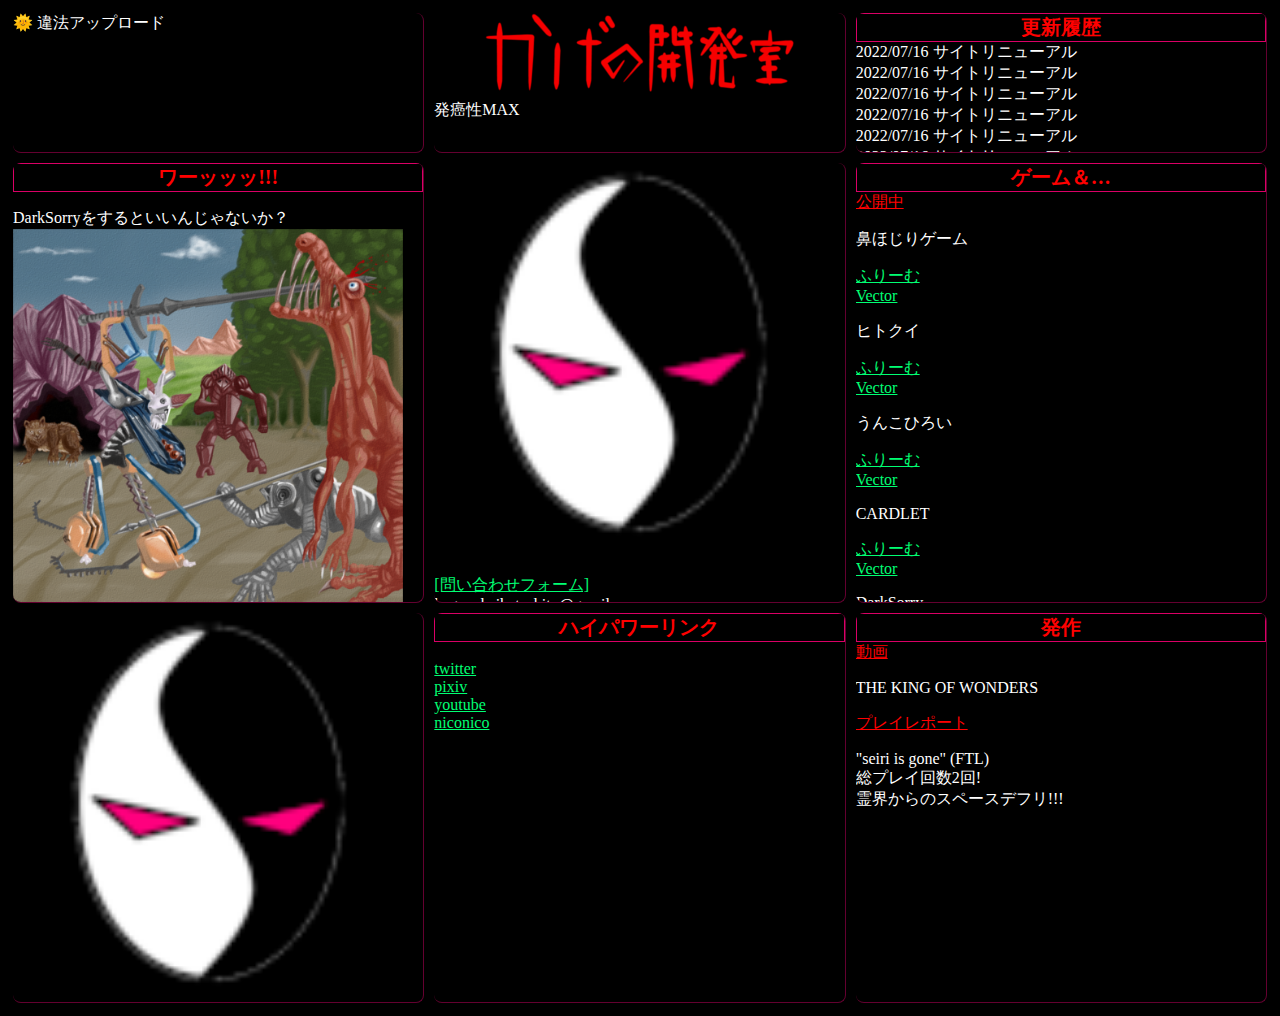
==== index.html @ a71bf1b0 "init" ====
<!DOCTYPE html>
<html lang="ja">
<head>
    <!--
        古池や　蛙飛びこむ　マジ？
        ってマジなのですか？
        
        ―――いや…

　　　　　　　　　　    奇蹟のカーニバル

　　　　　　　　　　開　　　　　幕　　　　　だ
　　 　　　　 ｎ:　　　　　　 ＿＿＿　　　　 　ｎ:
　　 　 　　　|｜　　　　／　＿＿　＼　　　 .|｜
　　 　 　　　|｜　　　　|　|(ﾟ)　　(ﾟ)|　|　　 　|｜
　　 　 　　ｆ｢| |^ﾄ　　 　ヽ ￣￣￣ /　　　｢| |^|`|
　　 　 　　|: ::　 ! ]　　　　 ￣□￣ 　　　 | !　 : ::]
　　 　　　 ヽ　　,ｲ　 ／￣￣ハ￣￣＼　 ヽ　　ｲ
     

        (積載限界超過)
    -->
    <meta charset="UTF-8">
    <meta http-equiv="X-UA-Compatible" content="IE=edge">
    <meta name="viewport" content="width=device-width, initial-scale=1.0">
    <link rel="stylesheet" href="ccccccccccssssssssssssssssssss/k.css">
    <title>かげの開発室</title>
    <link rel="icon" href="favicon.ico">
</head>
<body>
    <div class="wrapper">
        <div class="masonry-grid__item">
            &#x1f31e;
            違法アップロード
            <!--
            ここにエルデンリングのサントラを貼る
            -->
            <!--
            autoplayが効かないとは…
            <br>
            <audio controls autoplay src="66_The Final Battle.mp3">
                Your browser does not support the <code>audio</code> element.
            </audio>
            -->
        </div>
        <div class="masonry-grid__item">      
            <h1>
                <img src="trash/a.png" alt="かげの開発室">
            </h1>      
            発癌性MAX
        </div>
        <div class="masonry-grid__item">
            <h2>更新履歴</h2>
            <div>
                <div class="scrollbox">
                    2022/07/16 サイトリニューアル<br>
                    2022/07/16 サイトリニューアル<br>
                    2022/07/16 サイトリニューアル<br>
                    2022/07/16 サイトリニューアル<br>
                    2022/07/16 サイトリニューアル<br>
                    2022/07/16 サイトリニューアル<br>
                </div>
            </div>
        </div>
        <div class="masonry-grid__item">
            <h2>ワーッッッ!!!</h2>
            <p>
                DarkSorryをするといいんじゃないか？
                <br>
                <a href="https://twitter.com/kage0000">
                    <img src="trash/sorry2.png" class="img_item">
                </a>
                <br>
                でっけぇ気が近づいてくる…!
            </p>
        </div>
        <div class="masonry-grid__item">
            <div>
                <img src="trash/kage201m9.png" class="img_item">
            </div>
            <div>
                <br>
                <a href="">[問い合わせフォーム]</a>
                <br>
                kagenokaihatushitu@gmail.com
            </div>
        </div>
        <div class="masonry-grid__item">
            <h2>ゲーム＆…</h2>            
            <h3>公開中</h3>
            <P> 
                <h4>鼻ほじりゲーム</h4>
                <P> 
                    <a href="http://www.freem.ne.jp/game/win/g02163.html">ふりーむ</a>
                    <br>
                    <a href="http://www.vector.co.jp/soft/win95/game/se477155.html">Vector</a>
                </P>
                <h4>ヒトクイ</h4>
                <P> 
                    <a href="http://www.freem.ne.jp/game/win/g02163.html">ふりーむ</a>
                    <br>
                    <a href="http://www.vector.co.jp/soft/win95/game/se477155.html">Vector</a>
                </P>
                <h4>うんこひろい</h4>
                <P> 
                    <a href="http://www.freem.ne.jp/game/win/g02163.html">ふりーむ</a>
                    <br>
                    <a href="http://www.vector.co.jp/soft/win95/game/se477155.html">Vector</a>
                </P>           
                <h4>CARDLET</h4>
                <P> 
                    <a href="http://www.freem.ne.jp/game/win/g02163.html">ふりーむ</a>
                    <br>
                    <a href="http://www.vector.co.jp/soft/win95/game/se477155.html">Vector</a>
                </P>  
                <h4>DarkSorry</h4>
                <P> 
                    <a href="http://www.freem.ne.jp/game/win/g02163.html">ふりーむ</a>
                    <br>
                    <a href="http://www.vector.co.jp/soft/win95/game/se477155.html">Vector</a>
                </P>                 
            </P>
            <h3>公開停止</h3>
            <P> 
                ヘルメットたいそー
                <br>
                シャドウキラー
            </P>
            <h3>迷宮入り</h3>
            <P> 
                <a href="karaaman.html">カラーマン</a>
            </P>
            <h3>墓地</h3>
            <P> 
                窓ふきゲーム
            </P>
        </div>
        <div class="masonry-grid__item">
            <img src="trash/kage201m9.png" class="img_item">
        </div>
        <div class="masonry-grid__item">
            <h2>ハイパワーリンク</h2>
            <br>
            <a href="https://twitter.com/kage0000">twitter</a>
            <br>
            <a href="http://pixiv.me/kage_0000">pixiv</a>
            <br>
            <a href="http://www.youtube.com/user/KAGE000000">youtube</a>
            <br>
            <a href="http://www.nicovideo.jp/user/6159366">niconico</a>
        </div>
        <div class="masonry-grid__item">
            <h2>発作</h2>
            <h3>動画</h3>
            <P> 
                THE KING OF WONDERS
            </P>
            <h3>プレイレポート</h3>
            <P>
                "seiri is gone" (FTL)
                <br>
                総プレイ回数2回!
                <br>
                霊界からのスペースデフリ!!!
            </P>
        </div>
    </div>
</body>
</html>
---- ccccccccccssssssssssssssssssss/k.css ----
@charset "utf-8";

body {
    background-color: rgba(0, 0, 0, 1);
    color: white;
    white-space: nowrap;
}
a {
    color: rgb(0, 255, 115);
}
h1 {
    text-align: center;
    margin: 0;
    
}
h2 {
    color: red;
    font-size: 1.25rem;
    text-align: center;
    margin: 0;
    border: 1px solid;
    border-color: rgb(218, 0, 102);
}
h3 {
    color: red;
    font-size: 1.0rem;
    text-decoration: underline;
    font-style: normal;
    font-weight: normal;
    margin: 0;
}
h4 {
    font-size: 1.0rem;
    font-style: normal;
    font-weight: normal;
    margin: 0;
}

.wrapper {
    display: grid;
    grid-template-columns: 1fr 1fr 1fr;
    grid-template-rows: 150px 450px 400px;
}

.masonry-grid__item {
    break-inside: avoid;    
    overflow: hidden;
    border: 1px solid;
    border-radius: 8px;
    border-color: rgb(100, 0, 48);
    border-top: transparent;
    border-left: transparent;
    margin: 5px;
}

.img_item {
    width: 95%;
    object-fit: cover;
}

.scrollbox {
    overflow:auto;
    width: 100%;
    height:100%;
}
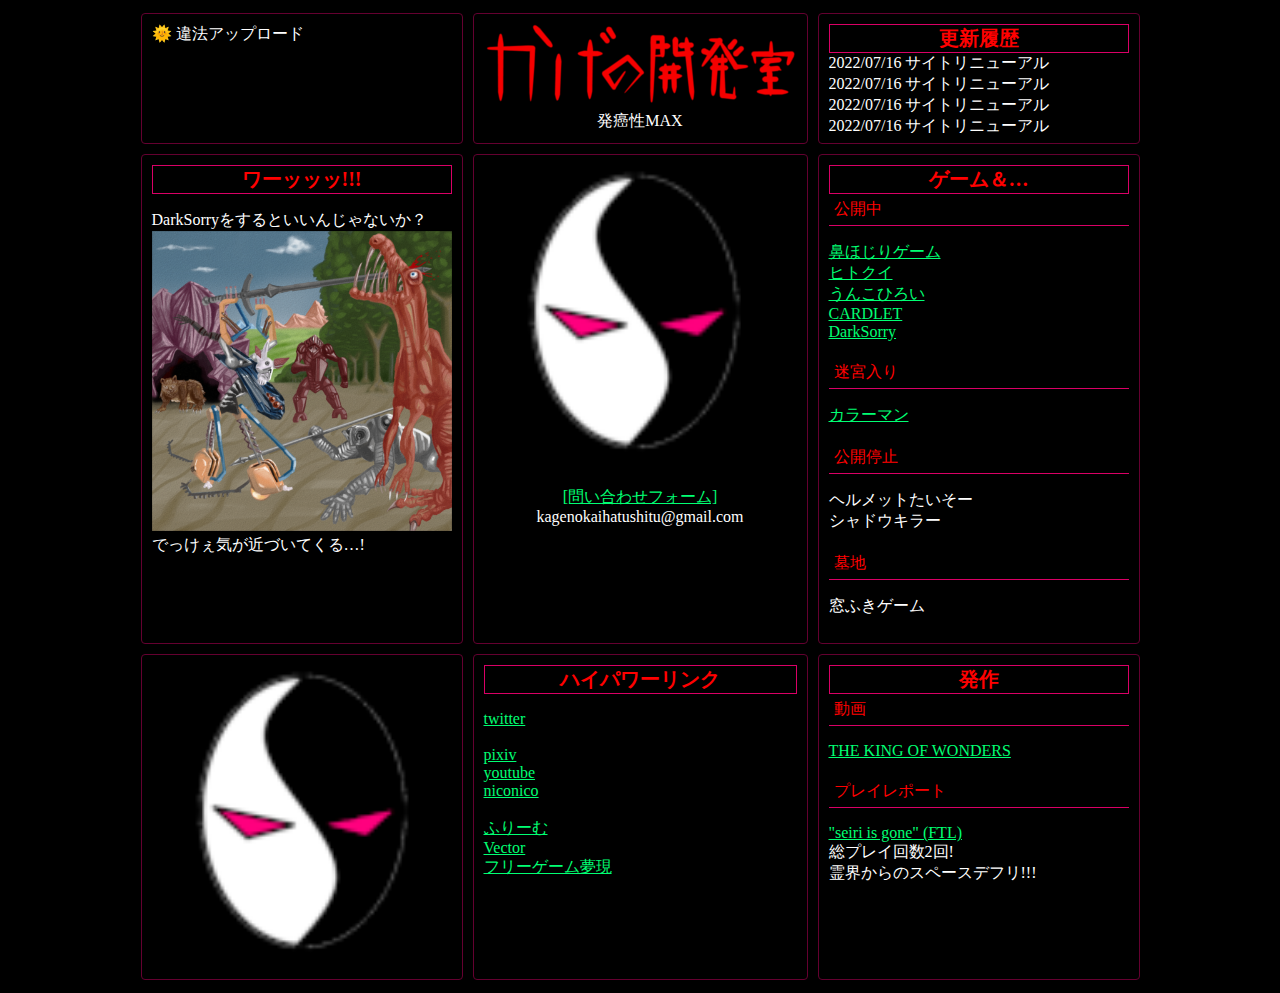
==== commit bf9a4054: "update" ====
--- a/index.html
+++ b/index.html
@@ -21,7 +21,6 @@
         (積載限界超過)
     -->
     <meta charset="UTF-8">
-    <meta http-equiv="X-UA-Compatible" content="IE=edge">
     <meta name="viewport" content="width=device-width, initial-scale=1.0">
     <link rel="stylesheet" href="ccccccccccssssssssssssssssssss/k.css">
     <title>かげの開発室</title>
@@ -47,7 +46,9 @@
             <h1>
                 <img src="trash/a.png" alt="かげの開発室">
             </h1>      
-            発癌性MAX
+            <div class="center"> 
+                発癌性MAX
+            </div>
         </div>
         <div class="masonry-grid__item">
             <h2>更新履歴</h2>
@@ -67,7 +68,7 @@
             <p>
                 DarkSorryをするといいんじゃないか？
                 <br>
-                <a href="https://twitter.com/kage0000">
+                <a href="https://www.freem.ne.jp/win/game/19255">
                     <img src="trash/sorry2.png" class="img_item">
                 </a>
                 <br>
@@ -78,9 +79,9 @@
             <div>
                 <img src="trash/kage201m9.png" class="img_item">
             </div>
-            <div>
+            <div class="center"> 
                 <br>
-                <a href="">[問い合わせフォーム]</a>
+                <a href="https://docs.google.com/forms/d/e/1FAIpQLScAjMELwb4LAbV_3EyrtDxDi1N60FIJT2LXXK3GHuukvmNPgw/viewform?usp=sf_link">[問い合わせフォーム]</a>
                 <br>
                 kagenokaihatushitu@gmail.com
             </div>
@@ -89,47 +90,22 @@
             <h2>ゲーム＆…</h2>            
             <h3>公開中</h3>
             <P> 
-                <h4>鼻ほじりゲーム</h4>
-                <P> 
-                    <a href="http://www.freem.ne.jp/game/win/g02163.html">ふりーむ</a>
-                    <br>
-                    <a href="http://www.vector.co.jp/soft/win95/game/se477155.html">Vector</a>
-                </P>
-                <h4>ヒトクイ</h4>
-                <P> 
-                    <a href="http://www.freem.ne.jp/game/win/g02163.html">ふりーむ</a>
-                    <br>
-                    <a href="http://www.vector.co.jp/soft/win95/game/se477155.html">Vector</a>
-                </P>
-                <h4>うんこひろい</h4>
-                <P> 
-                    <a href="http://www.freem.ne.jp/game/win/g02163.html">ふりーむ</a>
-                    <br>
-                    <a href="http://www.vector.co.jp/soft/win95/game/se477155.html">Vector</a>
-                </P>           
-                <h4>CARDLET</h4>
-                <P> 
-                    <a href="http://www.freem.ne.jp/game/win/g02163.html">ふりーむ</a>
-                    <br>
-                    <a href="http://www.vector.co.jp/soft/win95/game/se477155.html">Vector</a>
-                </P>  
-                <h4>DarkSorry</h4>
-                <P> 
-                    <a href="http://www.freem.ne.jp/game/win/g02163.html">ふりーむ</a>
-                    <br>
-                    <a href="http://www.vector.co.jp/soft/win95/game/se477155.html">Vector</a>
-                </P>                 
+                <a href="https://www.freem.ne.jp/win/game/2163">鼻ほじりゲーム</a><br>                
+                <a href="https://www.freem.ne.jp/win/game/2550">ヒトクイ</a><br>
+                <a href="https://www.freem.ne.jp/win/game/2616">うんこひろい</a><br>
+                <a href="https://freegame-mugen.jp/puzzle/game_3550.html">CARDLET</a><br>
+                <a href="https://freegame-mugen.jp/action/game_7628.html">DarkSorry</a><br>
+            </P>
+            <h3>迷宮入り</h3>
+            <P> 
+                <a href="colorman/karaamann.html">カラーマン</a>
             </P>
             <h3>公開停止</h3>
             <P> 
                 ヘルメットたいそー
                 <br>
                 シャドウキラー
-            </P>
-            <h3>迷宮入り</h3>
-            <P> 
-                <a href="karaaman.html">カラーマン</a>
-            </P>
+            </P>            
             <h3>墓地</h3>
             <P> 
                 窓ふきゲーム
@@ -140,24 +116,31 @@
         </div>
         <div class="masonry-grid__item">
             <h2>ハイパワーリンク</h2>
-            <br>
-            <a href="https://twitter.com/kage0000">twitter</a>
-            <br>
-            <a href="http://pixiv.me/kage_0000">pixiv</a>
-            <br>
-            <a href="http://www.youtube.com/user/KAGE000000">youtube</a>
-            <br>
-            <a href="http://www.nicovideo.jp/user/6159366">niconico</a>
+            <P> 
+                <a href="https://twitter.com/kage0000">twitter</a>
+                <br><br>
+                <a href="http://pixiv.me/kage_0000">pixiv</a>
+                <br>
+                <a href="http://www.youtube.com/user/KAGE000000">youtube</a>
+                <br>
+                <a href="http://www.nicovideo.jp/user/6159366">niconico</a>
+                <br><br>
+                <a href="https://www.freem.ne.jp/brand/1227">ふりーむ</a>
+                <br>
+                <a href="http://www.vector.co.jp/vpack/browse/person/an051315.html">Vector</a>
+                <br>
+                <a href="https://freegame-mugen.jp/cms/mt-cp.fcgi?__mode=view&blog_id=1&id=2557">フリーゲーム夢現</a>
+            </P>
         </div>
         <div class="masonry-grid__item">
             <h2>発作</h2>
             <h3>動画</h3>
             <P> 
-                THE KING OF WONDERS
+                <a href="vs/kingofwonders.html">THE KING OF WONDERS</a>
             </P>
             <h3>プレイレポート</h3>
             <P>
-                "seiri is gone" (FTL)
+                <a href="seiri/in.html">"seiri is gone" (FTL)</a>
                 <br>
                 総プレイ回数2回!
                 <br>
--- a/ccccccccccssssssssssssssssssss/k.css
+++ b/ccccccccccssssssssssssssssssss/k.css
@@ -10,24 +10,28 @@
 }
 h1 {
     text-align: center;
-    margin: 0;
-    
+    margin: 0;    
 }
 h2 {
     color: red;
     font-size: 1.25rem;
     text-align: center;
     margin: 0;
+
     border: 1px solid;
     border-color: rgb(218, 0, 102);
 }
 h3 {
     color: red;
     font-size: 1.0rem;
-    text-decoration: underline;
     font-style: normal;
     font-weight: normal;
-    margin: 0;
+    
+    margin: 0px;
+    padding : 5px ;
+
+    border-bottom: 1px solid;
+    border-color: rgb(218, 0, 102);
 }
 h4 {
     font-size: 1.0rem;
@@ -38,28 +42,34 @@
 
 .wrapper {
     display: grid;
-    grid-template-columns: 1fr 1fr 1fr;
-    grid-template-rows: 150px 450px 400px;
+    grid-template-columns: auto auto auto;
+    grid-template-rows: auto auto auto;
+    justify-content: center; 
 }
 
 .masonry-grid__item {
     break-inside: avoid;    
     overflow: hidden;
+    
     border: 1px solid;
-    border-radius: 8px;
-    border-color: rgb(100, 0, 48);
-    border-top: transparent;
-    border-left: transparent;
+    border-radius: 4px;
+    border-color: rgb(100, 0, 48); 
+
     margin: 5px;
+    padding : 10px ;
 }
 
 .img_item {
-    width: 95%;
-    object-fit: cover;
+    width: 300px;
+    text-align: center;
+}
+
+.center {
+    text-align: center;
 }
 
 .scrollbox {
     overflow:auto;
-    width: 100%;
-    height:100%;
+    width: 300px;
+    height:80px;
 }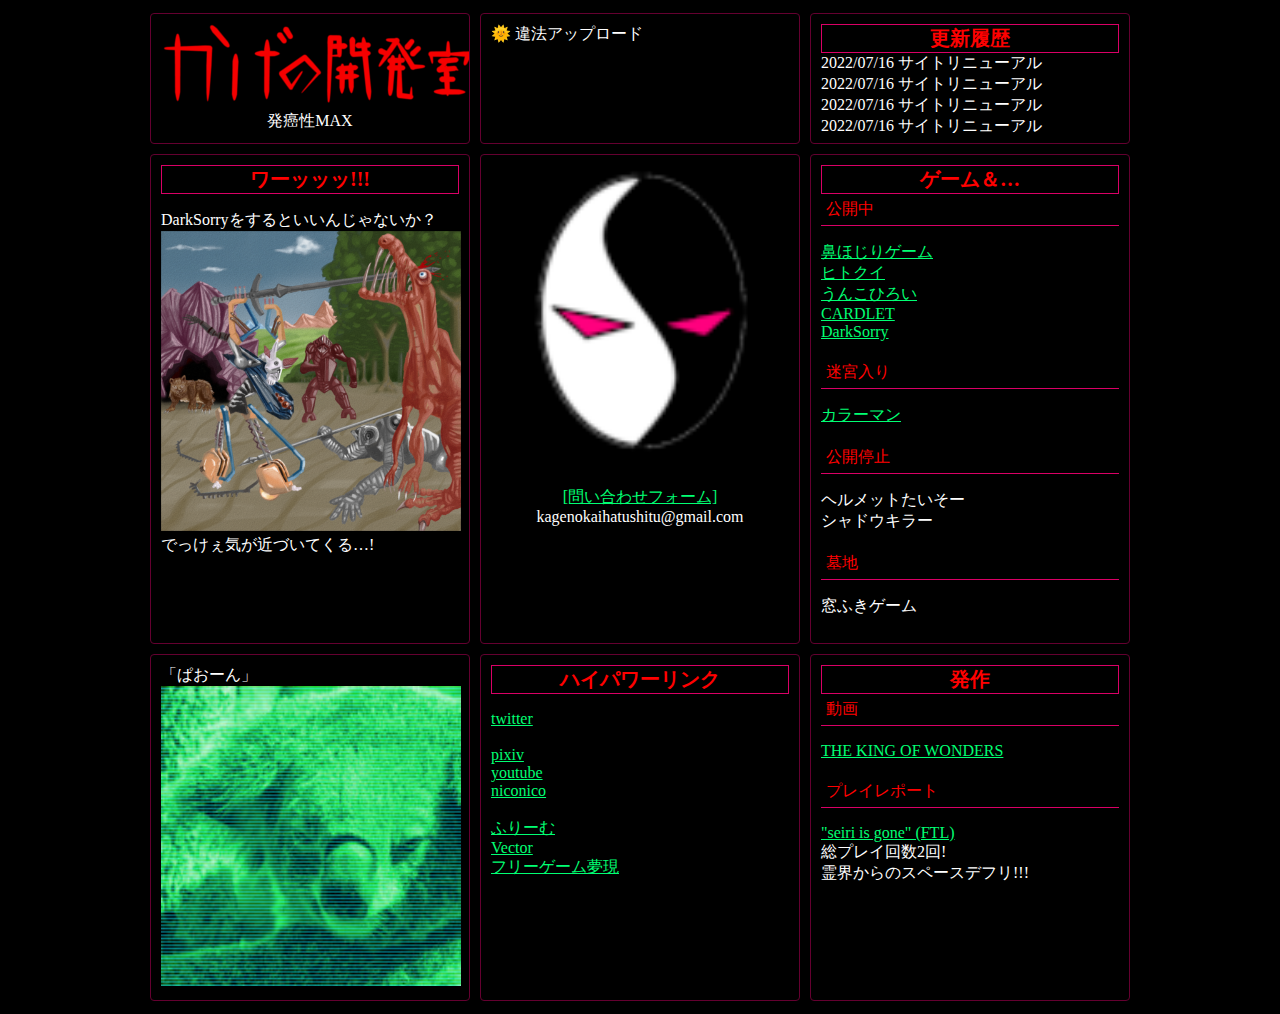
==== commit 1fdab266: "update" ====
--- a/index.html
+++ b/index.html
@@ -28,6 +28,14 @@
 </head>
 <body>
     <div class="wrapper">
+        <div class="masonry-grid__item">            
+            <h1>
+                <img src="trash/a.png" alt="かげの開発室">
+            </h1>      
+            <div class="center"> 
+                発癌性MAX
+            </div>
+        </div>
         <div class="masonry-grid__item">
             &#x1f31e;
             違法アップロード
@@ -42,25 +50,15 @@
             </audio>
             -->
         </div>
-        <div class="masonry-grid__item">      
-            <h1>
-                <img src="trash/a.png" alt="かげの開発室">
-            </h1>      
-            <div class="center"> 
-                発癌性MAX
-            </div>
-        </div>
         <div class="masonry-grid__item">
             <h2>更新履歴</h2>
-            <div>
-                <div class="scrollbox">
-                    2022/07/16 サイトリニューアル<br>
-                    2022/07/16 サイトリニューアル<br>
-                    2022/07/16 サイトリニューアル<br>
-                    2022/07/16 サイトリニューアル<br>
-                    2022/07/16 サイトリニューアル<br>
-                    2022/07/16 サイトリニューアル<br>
-                </div>
+            <div class="scrollbox">
+                2022/07/16 サイトリニューアル<br>
+                2022/07/16 サイトリニューアル<br>
+                2022/07/16 サイトリニューアル<br>
+                2022/07/16 サイトリニューアル<br>
+                2022/07/16 サイトリニューアル<br>
+                2022/07/16 サイトリニューアル<br>
             </div>
         </div>
         <div class="masonry-grid__item">
@@ -112,7 +110,9 @@
             </P>
         </div>
         <div class="masonry-grid__item">
-            <img src="trash/kage201m9.png" class="img_item">
+            「ぱおーん」
+            <br>
+            <img src="trash/animalloading.jpg" class="img_item" id='imageArea'>
         </div>
         <div class="masonry-grid__item">
             <h2>ハイパワーリンク</h2>
@@ -148,5 +148,30 @@
             </P>
         </div>
     </div>
+
+    <script>
+        const imageArea = document.getElementById('imageArea');
+        const images 
+        = [
+            'trash/animals-0-0.jpg', 
+            'trash/animals-1-0-0-0.jpg', 
+            'trash/animals-1-0-1-0-00-00.jpg',
+            'trash/animals-1-0-1-0-01-00.jpg',
+            'trash/animals-1-0-1-0-02-00.jpg',
+            'trash/animals-1-0-1-0-03-00.jpg',
+            'trash/animals-1-0-1-0-04-00.jpg',
+            'trash/animals-1-0-1-0-05-00.jpg',
+            'trash/animals-1-0-1-0-06-00.jpg',
+            'trash/animals-1-0-1-0-07-00.jpg',
+            'trash/animals-1-0-1-0-08-00.jpg',
+            'trash/animals-1-0-1-0-09-00.jpg',
+            'trash/animals-1-0-1-0-10-00.jpg',
+            'trash/animals-1-0-1-0-11-00.jpg',
+            'trash/animals-1-0-1-0-12-00.jpg',
+        ];
+        const imageNo = Math.floor( Math.random() * images.length);
+        imageArea.src = images[imageNo];
+    </script>
+
 </body>
 </html>--- a/ccccccccccssssssssssssssssssss/k.css
+++ b/ccccccccccssssssssssssssssssss/k.css
@@ -42,9 +42,11 @@
 
 .wrapper {
     display: grid;
-    grid-template-columns: auto auto auto;
+    grid-template-columns: 330px 330px 330px;
     grid-template-rows: auto auto auto;
-    justify-content: center; 
+
+    width: 990px;
+    margin: 0 auto;
 }
 
 .masonry-grid__item {
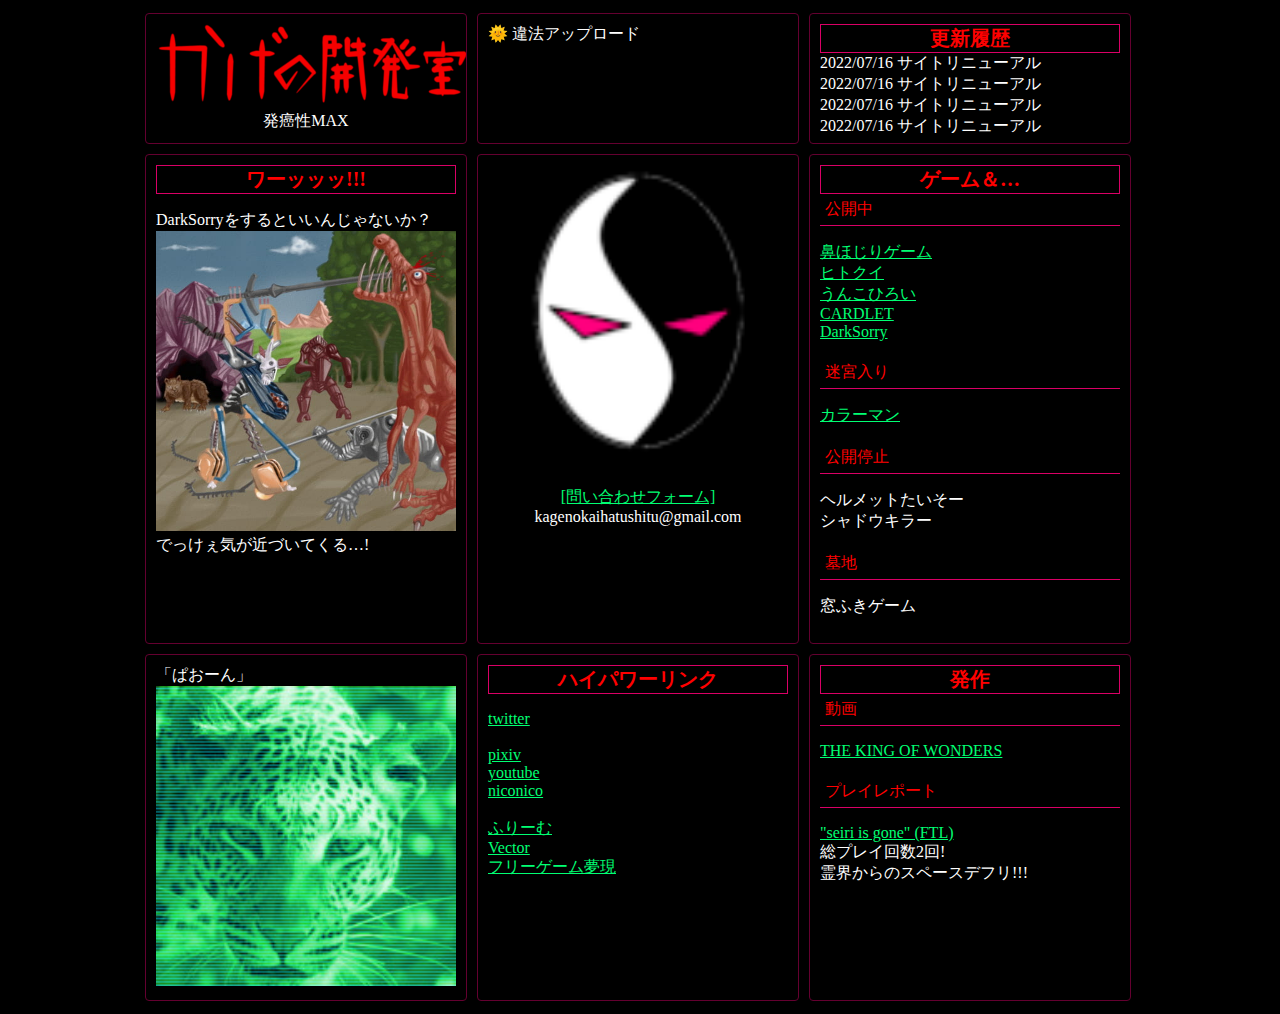
==== commit bfaa9d7f: "update" ====
--- a/index.html
+++ b/index.html
@@ -67,7 +67,7 @@
                 DarkSorryをするといいんじゃないか？
                 <br>
                 <a href="https://www.freem.ne.jp/win/game/19255">
-                    <img src="trash/sorry2.png" class="img_item">
+                    <img src="trash/sorry2.jpg" class="img_item" alt="Go to the DarkSorry">
                 </a>
                 <br>
                 でっけぇ気が近づいてくる…!
@@ -75,7 +75,7 @@
         </div>
         <div class="masonry-grid__item">
             <div>
-                <img src="trash/kage201m9.png" class="img_item">
+                <img src="trash/kage201m9.png" class="img_item"  alt="かげ">
             </div>
             <div class="center"> 
                 <br>
@@ -112,7 +112,7 @@
         <div class="masonry-grid__item">
             「ぱおーん」
             <br>
-            <img src="trash/animalloading.jpg" class="img_item" id='imageArea'>
+            <img src="trash/animalloading.jpg" class="img_item" id='imageArea' alt="ランダムアニマル">
         </div>
         <div class="masonry-grid__item">
             <h2>ハイパワーリンク</h2>
--- a/ccccccccccssssssssssssssssssss/k.css
+++ b/ccccccccccssssssssssssssssssss/k.css
@@ -41,11 +41,10 @@
 }
 
 .wrapper {
-    display: grid;
-    grid-template-columns: 330px 330px 330px;
-    grid-template-rows: auto auto auto;
-
-    width: 990px;
+    display: flex;
+    flex-wrap: wrap;
+    max-width: 1000px;
+    
     margin: 0 auto;
 }
 
@@ -59,6 +58,9 @@
 
     margin: 5px;
     padding : 10px ;
+
+    width: 300px;
+    flex: none;
 }
 
 .img_item {
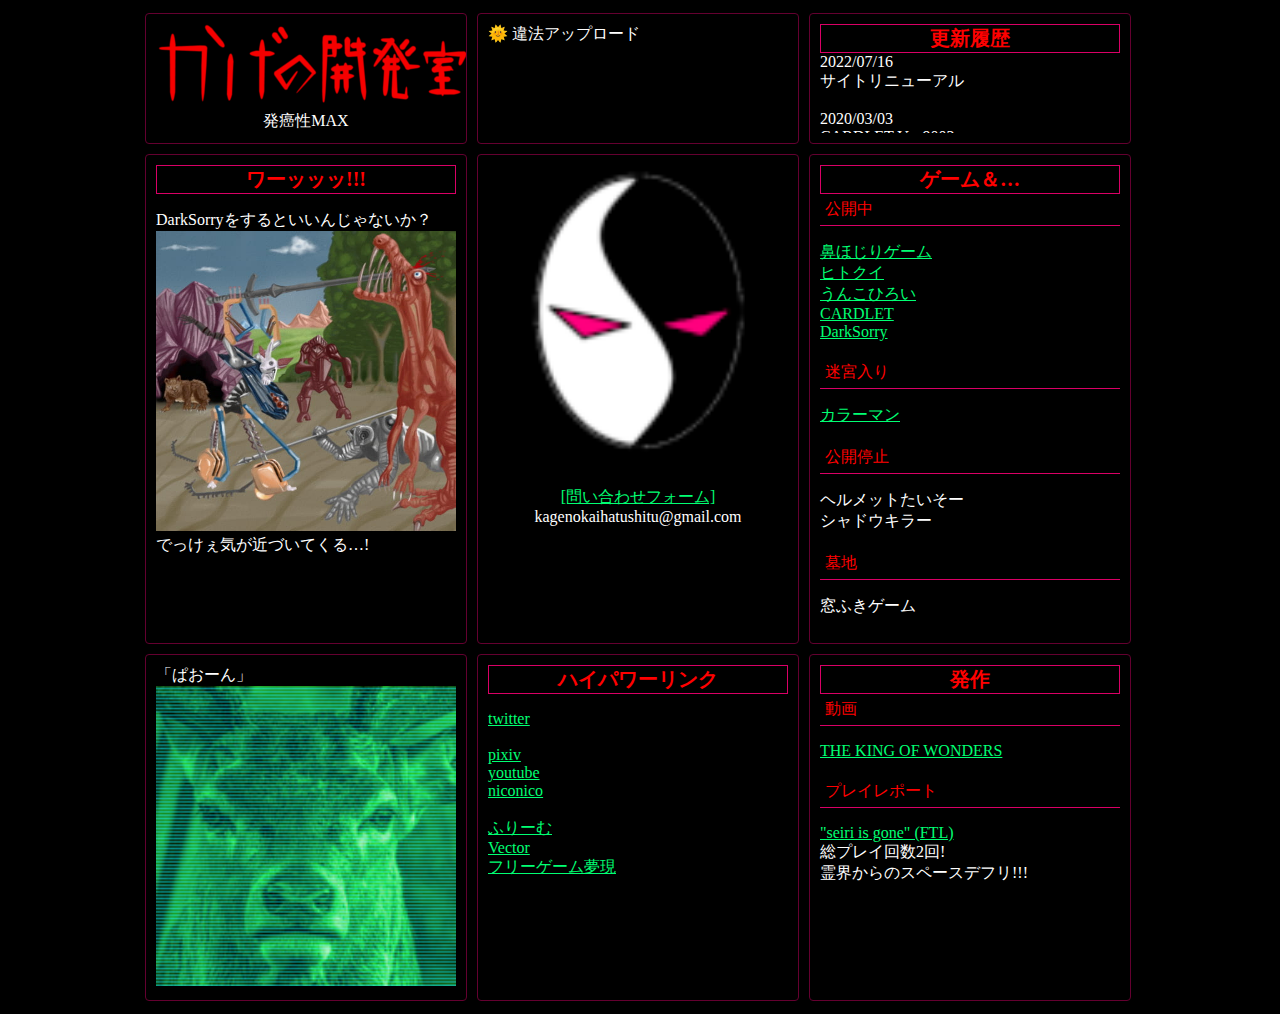
==== commit 4bf4005a: "更新履歴復旧" ====
--- a/index.html
+++ b/index.html
@@ -1,25 +1,6 @@
 <!DOCTYPE html>
 <html lang="ja">
 <head>
-    <!--
-        古池や　蛙飛びこむ　マジ？
-        ってマジなのですか？
-        
-        ―――いや…
-
-　　　　　　　　　　    奇蹟のカーニバル
-
-　　　　　　　　　　開　　　　　幕　　　　　だ
-　　 　　　　 ｎ:　　　　　　 ＿＿＿　　　　 　ｎ:
-　　 　 　　　|｜　　　　／　＿＿　＼　　　 .|｜
-　　 　 　　　|｜　　　　|　|(ﾟ)　　(ﾟ)|　|　　 　|｜
-　　 　 　　ｆ｢| |^ﾄ　　 　ヽ ￣￣￣ /　　　｢| |^|`|
-　　 　 　　|: ::　 ! ]　　　　 ￣□￣ 　　　 | !　 : ::]
-　　 　　　 ヽ　　,ｲ　 ／￣￣ハ￣￣＼　 ヽ　　ｲ
-     
-
-        (積載限界超過)
-    -->
     <meta charset="UTF-8">
     <meta name="viewport" content="width=device-width, initial-scale=1.0">
     <link rel="stylesheet" href="ccccccccccssssssssssssssssssss/k.css">
@@ -52,13 +33,341 @@
         </div>
         <div class="masonry-grid__item">
             <h2>更新履歴</h2>
-            <div class="scrollbox">
-                2022/07/16 サイトリニューアル<br>
-                2022/07/16 サイトリニューアル<br>
-                2022/07/16 サイトリニューアル<br>
-                2022/07/16 サイトリニューアル<br>
-                2022/07/16 サイトリニューアル<br>
-                2022/07/16 サイトリニューアル<br>
+            <div class="scrollbox">                2022/07/16 
+                サイトリニューアル
+
+                2020/03/03
+                CARDLET Ver.9003
+
+                07/27
+                DarkSorry、SYAKERAKEで公開
+
+                2019/01/06
+                DarkSorry
+
+                8/28
+                CARDLET Ver.9002                  
+                                
+                8/22
+                CARDLET Ver.9001
+
+                2017/01/05
+                免罪符の販売を開始
+
+                10/27
+                CARDLET トレイラー
+
+                10/23
+                CARDLET Ver.9000
+
+                4/28
+                THE KING OF WONDERS リンク追加
+
+                02/23
+                CARDLET Ver.6030公開
+
+                02/09
+                CARDLET Ver.6022公開
+                メールフォーム追加 
+
+                02/01
+                CARDLET Ver.6021公開
+
+                2016/01/06
+                サイトリニューアル
+                CARDLET Ver.6000公開
+                
+                5/27
+                カードゲームシミュレーター
+                ダウンロード先更新
+
+                5/24
+                カードゲームシミュレーター
+                Ver111アップデート
+
+                4/27
+                カードゲームシミュレーター
+                ダウンロード先追加
+
+                4/24
+                カードゲームシミュレーターVer102公開開始
+
+                2015/1/19
+                カードゲームシミュレーター
+
+                9/15
+                カラーマン
+                サイト微変更
+
+                2014/1/13
+                カラーマン
+                サイトリニューアル
+
+                6/27
+                カラーマン
+                Ver0.32に更新
+
+                6/2
+                カラーマン
+                Ver0.31に更新
+
+                5/23
+                カラーマン
+                Ver0.30に更新
+                ニセーリ追加
+
+                5/3
+                カラーマン
+                Ver0.24に更新
+
+                4/2
+                カラーマン
+                Ver0.23に更新
+
+                3/29
+                カラーマン
+                Ver0.22に更新
+
+                3/25
+                カラーマン
+                Ver0.21に更新
+
+                3/14
+                カラーマンテスト版
+                Ver0.20に更新
+                複数人対戦実装
+
+                2012/2/25
+                カラーマンテスト版
+                Ver0.15に更新
+
+                12/4
+                カラーマンテスト版公開
+
+                9/14
+                ガスト描いてみた更新
+
+                9/2
+                カラーマンサイト更新
+
+                5/9
+                プロフィール追加
+
+                4/25
+                クリーパー描いてみた更新
+
+                3/2
+                カラーマン更新
+
+                2011/1/24
+                トップページとかいろいろ
+
+                10月11日
+                カラーマン 
+                    画像追加
+
+                9月25日
+                カラーマン 
+                    画像更新
+
+                8月28日
+                デザイン変更
+
+                5月27日
+                うんこ描いてみた更新
+
+                5月9日
+                レッドアリーマー描いてみた更新
+
+                5月1日
+                開発物&amp;描いてみた更新
+
+                4月21日
+                じゃしん描いてみた更新
+
+                4月11日
+                ジゲイン
+                スクリーンショット更新
+
+                3月26日
+                サイト改装
+
+                3月25日
+                ジン・ヒトガタ描いてみた更新
+
+                3月19日
+                アーケロン描いてみた更新
+
+                3月16日
+                アレがふりーむでも公開
+
+                3月15日
+                トカゲおとこ描いてみた更新
+                かなり雑です(-。－；)
+
+                3月14日
+                Monster 
+                    Elevator 更新
+
+                3月12日
+                うんこひろい公開
+
+                3月7日
+                Monster Elevator 
+                    ページ作成
+                描いてみた更新
+
+                2月21日
+                ヒトクイ描いてみた更新
+                また、BBSでアンケート実施中
+
+                2月13日
+                ドラゴン描いてみた更新
+
+                2月8日
+                描いてみた更新
+
+                2月6日
+                SHADOW 
+                    WORLD 
+                    サイト公開
+
+                1月14日
+                ヒトクイ配信開始(ふりーむ!)
+
+                1月13日
+                ヒトクイ配信開始(vector)
+
+                2010年1月6日
+                あけましておめでとうございます
+                そして、
+                ヒトクイがやって来る…
+                ベクター・ふりーむに公開依頼中
+
+                9月23日
+                窓拭きゲーム更新!!!
+
+                7月26日
+                デザイン変更
+
+                7月20日
+                窓拭きゲーム(仮)いろいろ更新
+
+                7月4日
+                shadowkiller公開停止
+
+                7月3日
+                細かいところ更新
+
+                6月15日
+                お知らせ
+
+                5月31日
+                窓拭き更新
+
+                5月5日
+                ヘルたい・シャドキラ
+                両方に無敵技追加!!!
+
+                4月27日
+                窓拭きゲーム(仮)
+                キャラクター更新
+
+                4月10日
+                窓拭きゲーム(仮)更新
+
+                4月2日
+                ネタばらし
+
+                4月1日
+                鼻ほじりゲームDX速報
+                更新!!!
+
+                3月28日
+                メール追加
+                窓拭きゲーム(仮)ページ作成
+
+                3月22日
+                ヘルメットたいそー
+                3ステージのバグ?修正
+
+                3月5日
+                シャドウキラー3D
+                ページ作成
+
+                3月5日
+                鼻ほじりゲーム完成!!!
+
+                2月22日
+                ちょっと更新
+
+                2月15日
+                ちょっと更新
+
+                1月19日
+                ちょっと更新
+
+                1月17日
+                シャドウキラー
+                イージー版作りました。
+
+                1月16日
+                シャドウキラー
+                ストーリーセレクト画面の
+                バグ修正しました。
+
+                1月15日
+                お知らせ
+
+                2009年1月1日
+                お正月バージョン
+
+                12月29日更新
+                シャドウキラー配布開始!!
+
+                12月24日更新
+                クリスマスバージョンに
+                しました!!!
+
+                12月18日更新
+                シャドウキラーページに
+                ・キャラクター
+                ・スクリーンショット
+                追加!!!
+
+                12月9日更新
+                ヘルメットたいそーページ
+                に裏技を追加!!
+
+                11月24日更新
+                シャドウキラーページに
+                ・キャラクター
+                ・スクリーンショット
+                追加!!!
+
+                11月11日
+                ヘルメットたいそー
+                修正版ダウンロード開始
+
+                10月31日更新
+                シャドウキラー紹介ページ
+                リニューアル!!!
+
+                10月26日更新
+                シャドウキラー
+                スクリーンショット追加
+
+                10月21日更新
+                シャドウキラー紹介ページ開設
+
+                10月11日更新
+                ヘルたいダウンロード開始
+
+                9月29日更新
+                ヘルたいのスクショと説明追加
+
+                2008年9月25日
+                サイト公開                
             </div>
         </div>
         <div class="masonry-grid__item">
--- a/ccccccccccssssssssssssssssssss/k.css
+++ b/ccccccccccssssssssssssssssssss/k.css
@@ -76,4 +76,5 @@
     overflow:auto;
     width: 300px;
     height:80px;
+    white-space: pre-line;
 }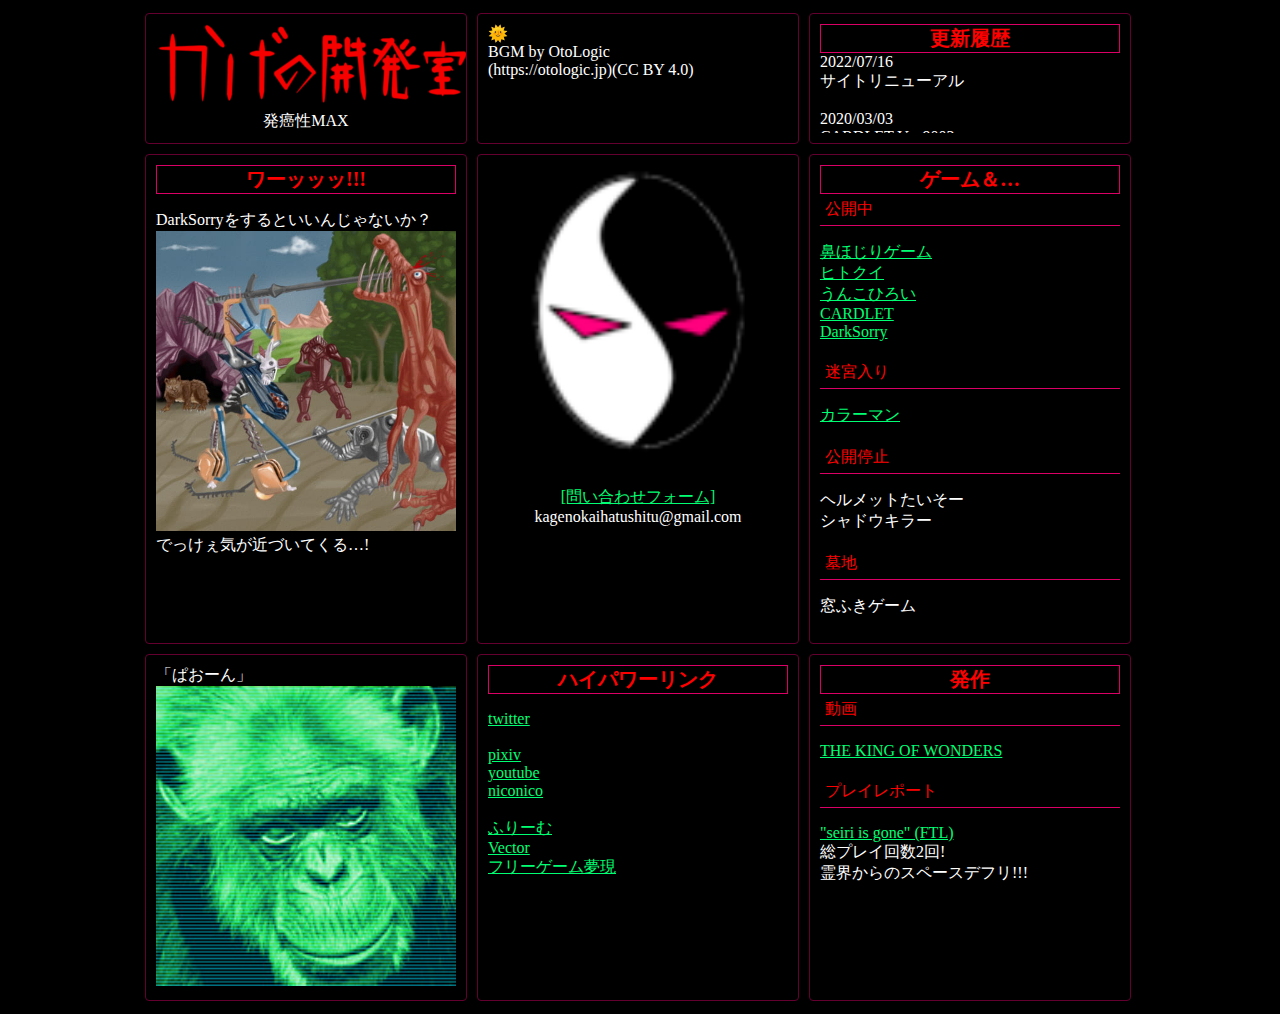
==== commit 48ebcf9e: "update" ====
--- a/index.html
+++ b/index.html
@@ -7,29 +7,20 @@
     <title>かげの開発室</title>
     <link rel="icon" href="favicon.ico">
 </head>
-<body>
+<body>    
+    <audio src="rgsg/huon na kage.mp3" autoplay></audio>
     <div class="wrapper">
         <div class="masonry-grid__item">            
             <h1>
-                <img src="trash/a.png" alt="かげの開発室">
+                <a href=""><img src="trash/a.png" alt="かげの開発室"></a>
             </h1>      
             <div class="center"> 
                 発癌性MAX
             </div>
         </div>
         <div class="masonry-grid__item">
-            &#x1f31e;
-            違法アップロード
-            <!--
-            ここにエルデンリングのサントラを貼る
-            -->
-            <!--
-            autoplayが効かないとは…
-            <br>
-            <audio controls autoplay src="66_The Final Battle.mp3">
-                Your browser does not support the <code>audio</code> element.
-            </audio>
-            -->
+            &#x1f31e;<br>
+            BGM by OtoLogic<br>(https://otologic.jp)(CC BY 4.0)
         </div>
         <div class="masonry-grid__item">
             <h2>更新履歴</h2>
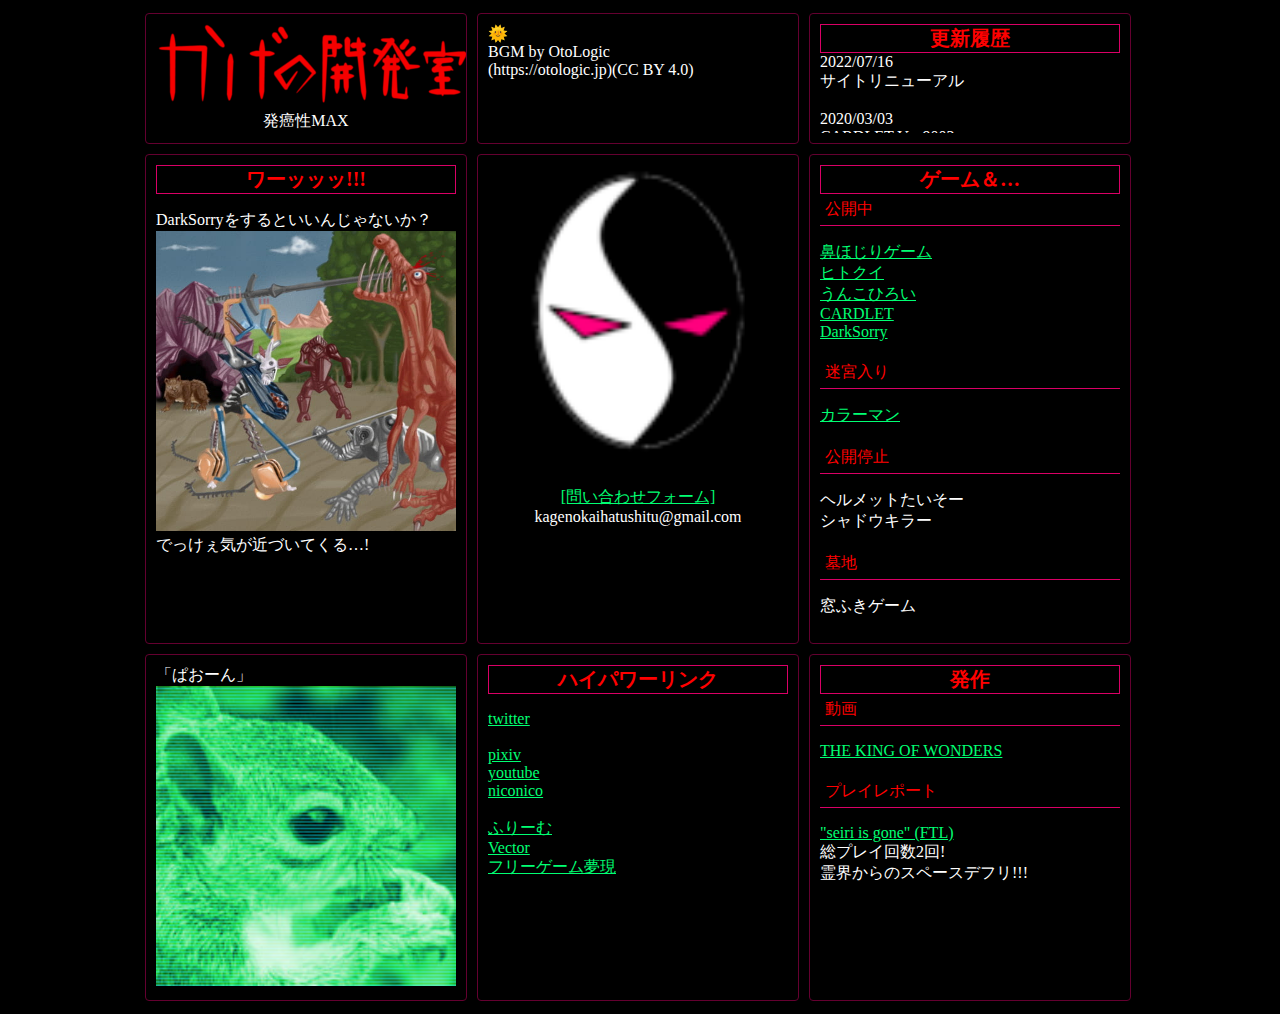
==== commit 70b8e378: "upd" ====
--- a/index.html
+++ b/index.html
@@ -19,7 +19,7 @@
             </div>
         </div>
         <div class="masonry-grid__item">
-            &#x1f31e;<br>
+            <a href="" style="text-decoration:none">&#x1f31e;</a><br>
             BGM by OtoLogic<br>(https://otologic.jp)(CC BY 4.0)
         </div>
         <div class="masonry-grid__item">
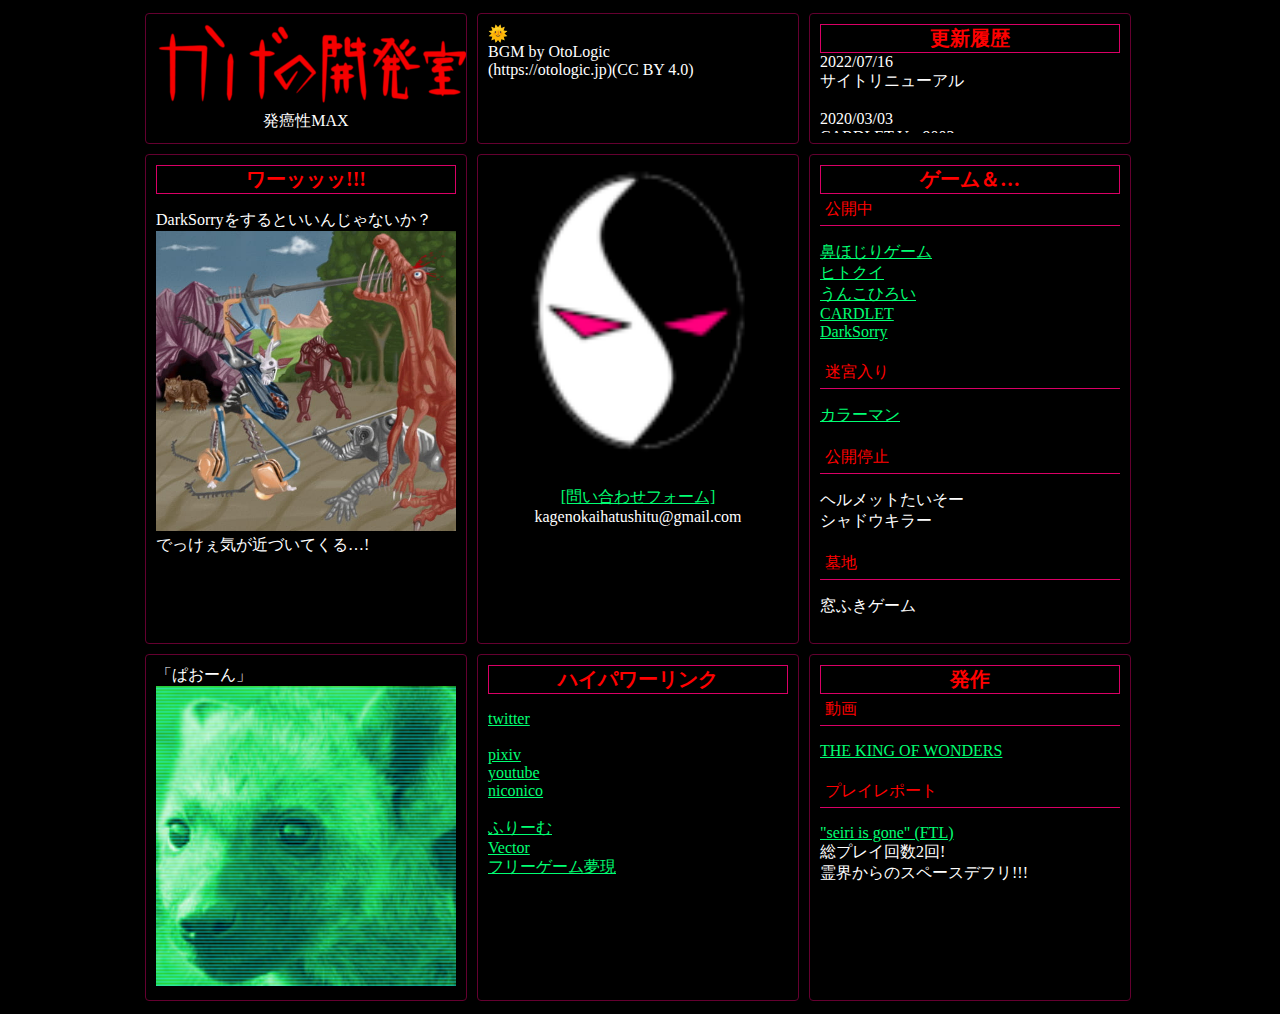
==== commit 595bce95: "upd" ====
--- a/index.html
+++ b/index.html
@@ -5,6 +5,13 @@
     <meta name="viewport" content="width=device-width, initial-scale=1.0">
     <link rel="stylesheet" href="ccccccccccssssssssssssssssssss/k.css">
     <title>かげの開発室</title>
+    <meta property="og:url" content="https://kage0000.github.io/ShadowLabo/">
+    <meta property="og:type" content="website">
+    <meta property="og:title" content="かげの開発室">
+    <meta property="og:site_name" content="かげの開発室">
+    <meta property="og:description" content="発癌性MAX">
+    <meta property="og:image" content="https://kage0000.github.io/ShadowLabo/trash/kage201m9.png">
+    <meta property="og:locale" content="ja_JP">
     <link rel="icon" href="favicon.ico">
 </head>
 <body>    
